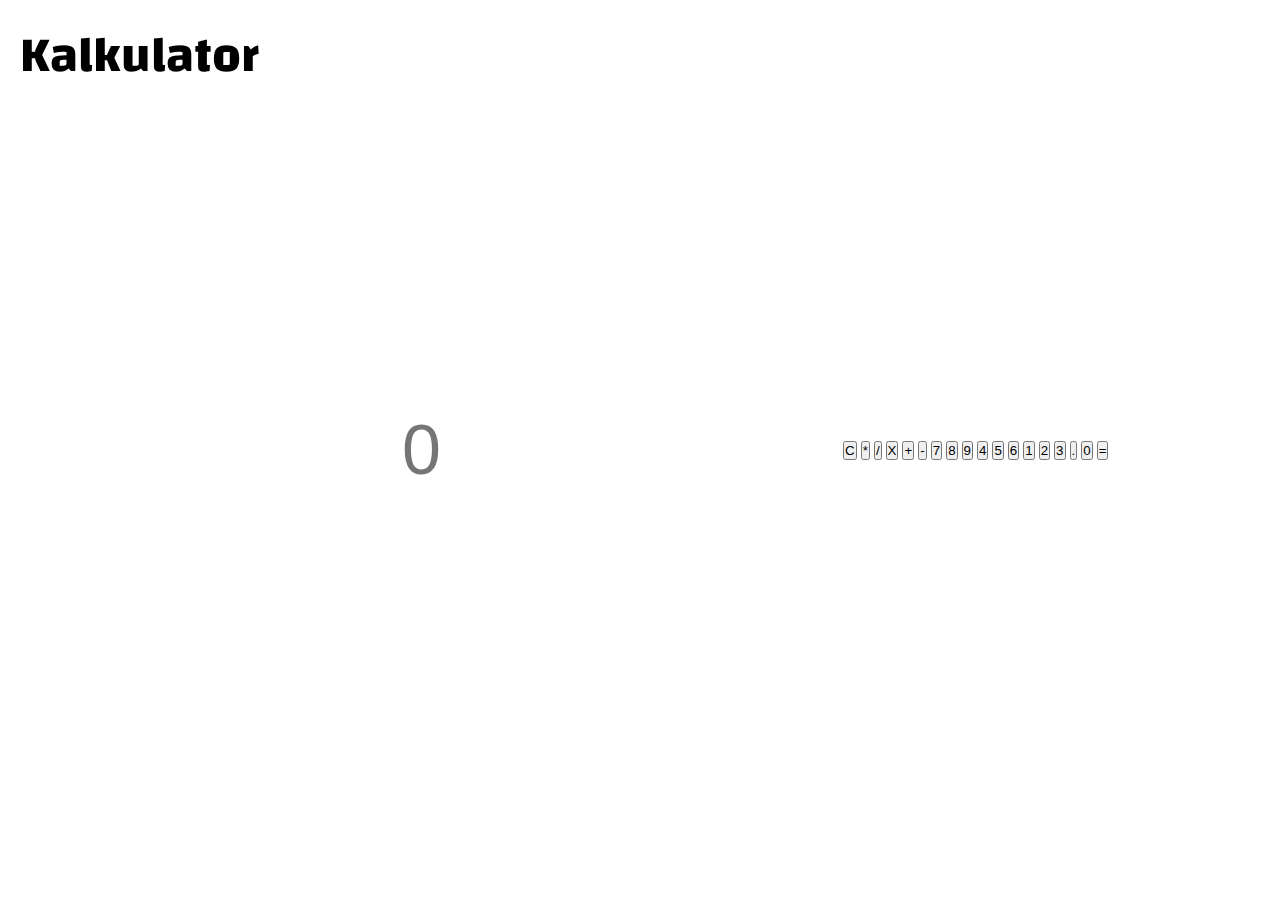
==== pematangan/index.html @ e0b1ea4f "memnambah fungsi kalkutaor dan sedikit style" ====
<!DOCTYPE html>
<html lang="en">
  <head>
    <meta charset="UTF-8" />
    <meta http-equiv="X-UA-Compatible" content="IE=edge" />
    <meta name="viewport" content="width=device-width, initial-scale=1.0" />
    <title>My Calculator</title>
    <link rel="stylesheet" href="style.css" />
  </head>
  <body>
    <main>
      <div class="left-section">
        <h1>Kalkulator</h1>
        <div class="output">
          <input type="text" placeholder="0" id="hasil" />
          <label for="hasil"></label>
        </div>
      </div>
      <div class="right-section">
        <button onclick="bersihkan()">C</button>
        <button onclick="display('*')">*</button>
        <button onclick="display('/')">/</button>
        <button onclick="del()">X</button>
        <button onclick="display('+')">+</button>
        <button onclick="display('-')">-</button>
        <button onclick="display('7')">7</button>
        <button onclick="display('8')">8</button>
        <button onclick="display('9')">9</button>
        <button onclick="display('4')">4</button>
        <button onclick="display('5')">5</button>
        <button onclick="display('6')">6</button>
        <button onclick="display('1')">1</button>
        <button onclick="display('2')">2</button>
        <button onclick="display('3')">3</button>
        <button onclick="display('.')">.</button>
        <button onclick="display('0')">0</button>
        <button onclick="hasil()">=</button>
      </div>
    </main>

    <script src="script.js"></script>
  </body>
</html>
---- pematangan/style.css ----
@import url("https://fonts.googleapis.com/css2?family=Changa:wght@500;600&display=swap");

* {
  margin: 0;
  padding: 0;
  box-sizing: border-box;
}

body {
  font-family: "Changa", sans-serif;
}

main {
  height: 100vh;
  width: 100vw;
  display: flex;
  align-items: center;
  justify-content: space-evenly;
}

.left-section .output {
  width: 500px;
  height: 500px;
}

.left-section h1 {
  position: absolute;
  top: 10px;
  left: 20px;
  font-size: 50px;
}

.left-section input {
  width: 100%;
  height: 100%;
  border: none;
  text-align: center;
  font-size: 70px;
}
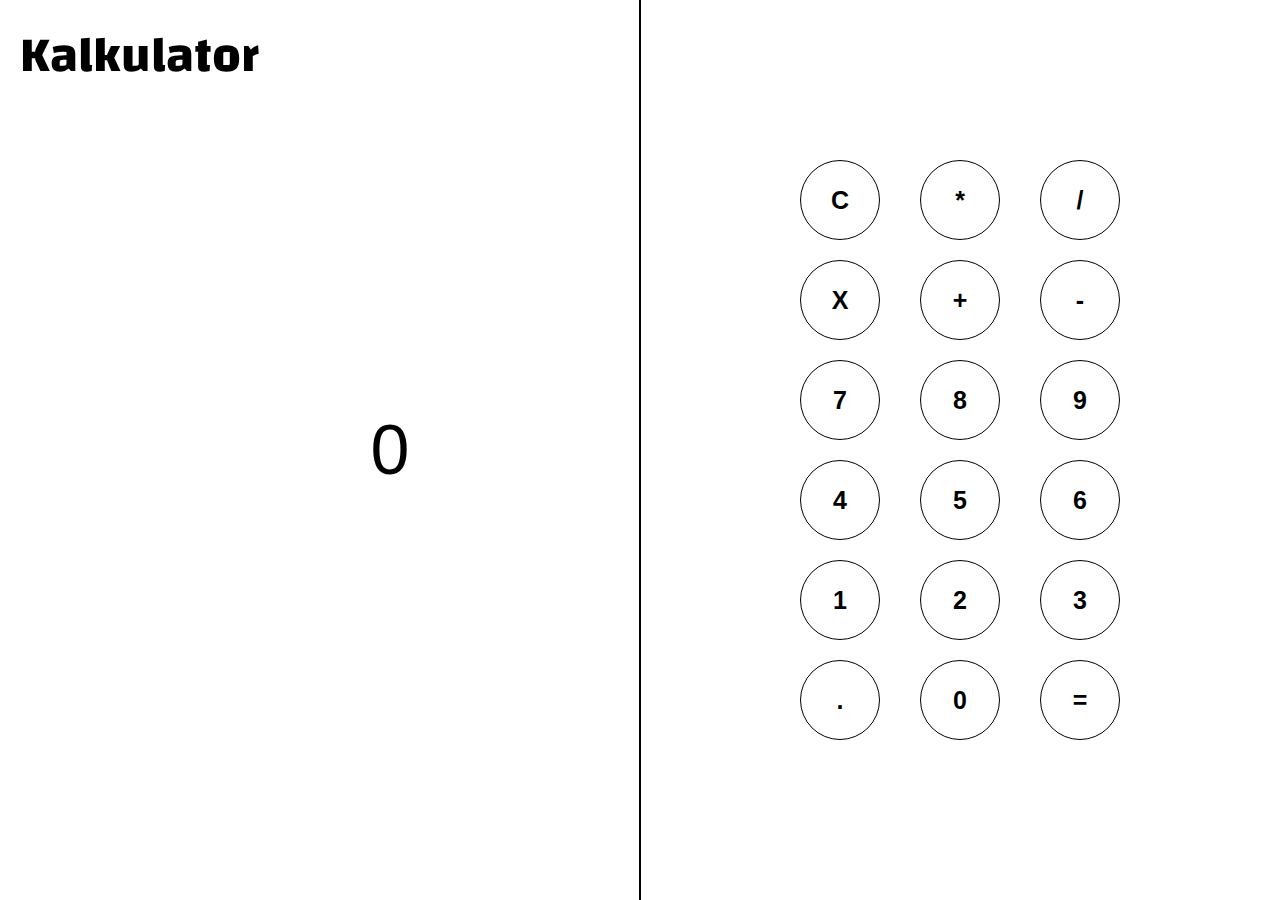
==== commit 06e5ee78: "menambahakna style lingkaran pada button" ====
--- a/pematangan/index.html
+++ b/pematangan/index.html
@@ -36,6 +36,7 @@
         <button onclick="display('0')">0</button>
         <button onclick="hasil()">=</button>
       </div>
+      <span class="garis-tengah"></span>
     </main>
 
     <script src="script.js"></script>
--- a/pematangan/style.css
+++ b/pematangan/style.css
@@ -36,4 +36,39 @@
   border: none;
   text-align: center;
   font-size: 70px;
+  visibility: none;
+  outline: none;
 }
+
+.left-section input::placeholder {
+  color: black;
+}
+
+.right-section {
+  display: grid;
+  grid-template-columns: 1fr 1fr 1fr;
+}
+
+.right-section button {
+  width: 5rem;
+  height: 5rem;
+  margin: 10px 20px;
+  font-size: 25px;
+  font-weight: 600;
+  border: 1px solid black;
+  background-color: rgb(255, 255, 255);
+  cursor: pointer;
+  transition: 0.2s;
+  border-radius: 50%;
+}
+
+.right-section button:hover {
+  background-color: rgb(225, 225, 225);
+}
+
+.garis-tengah {
+  position: absolute;
+  height: 100vh;
+  width: 2px;
+  background-color: black;
+}
